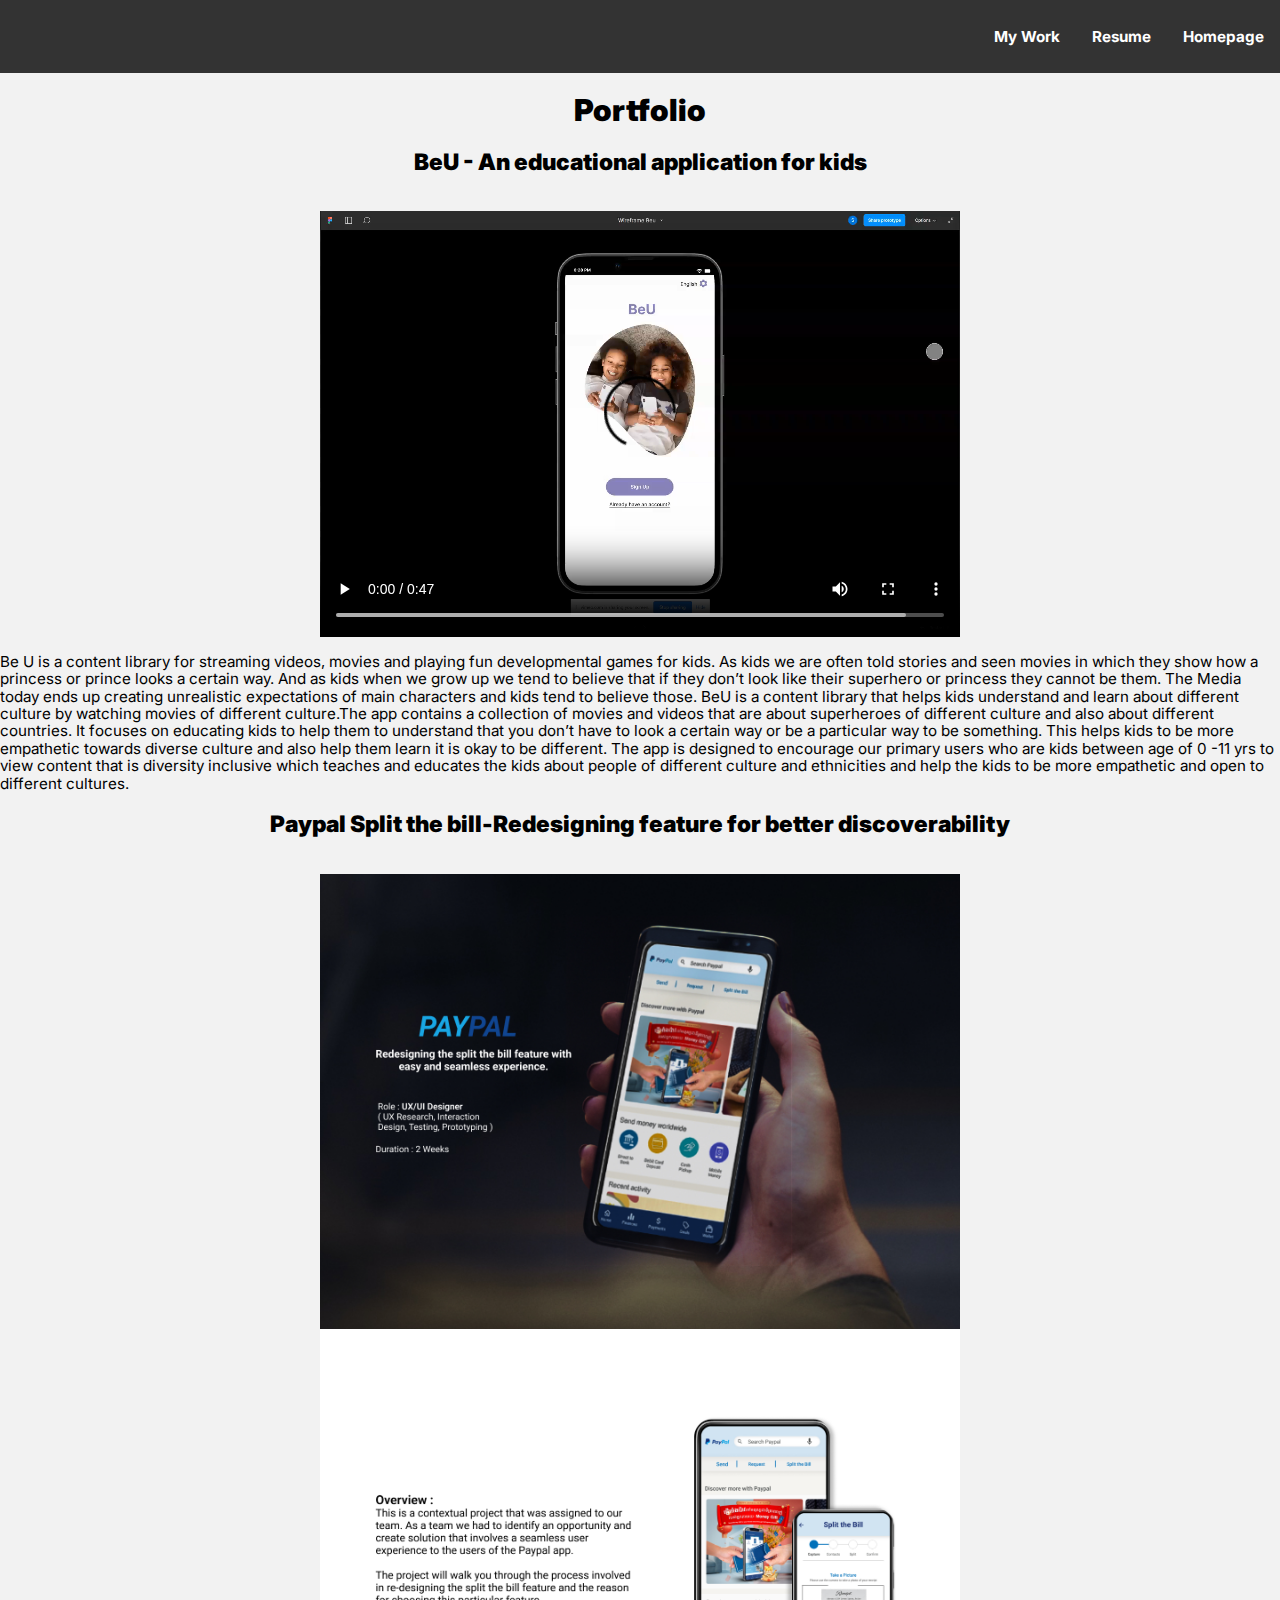
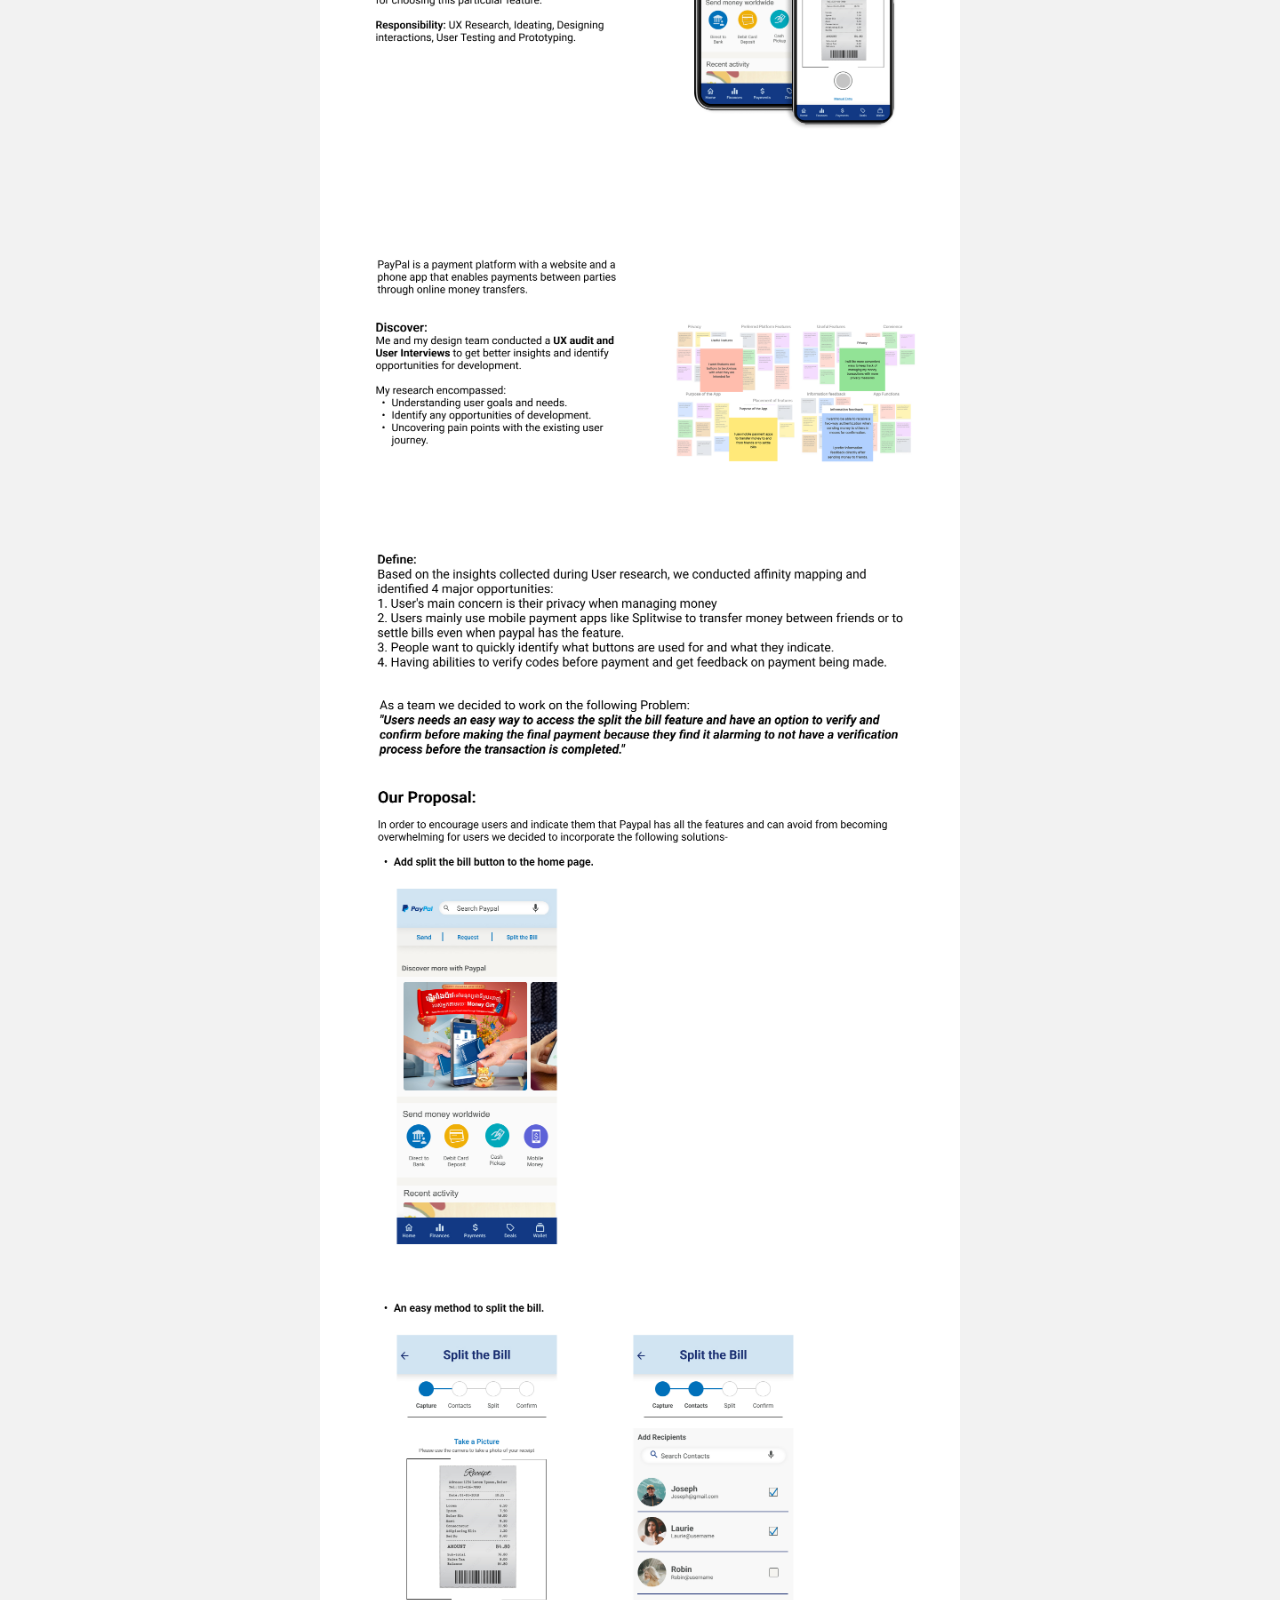
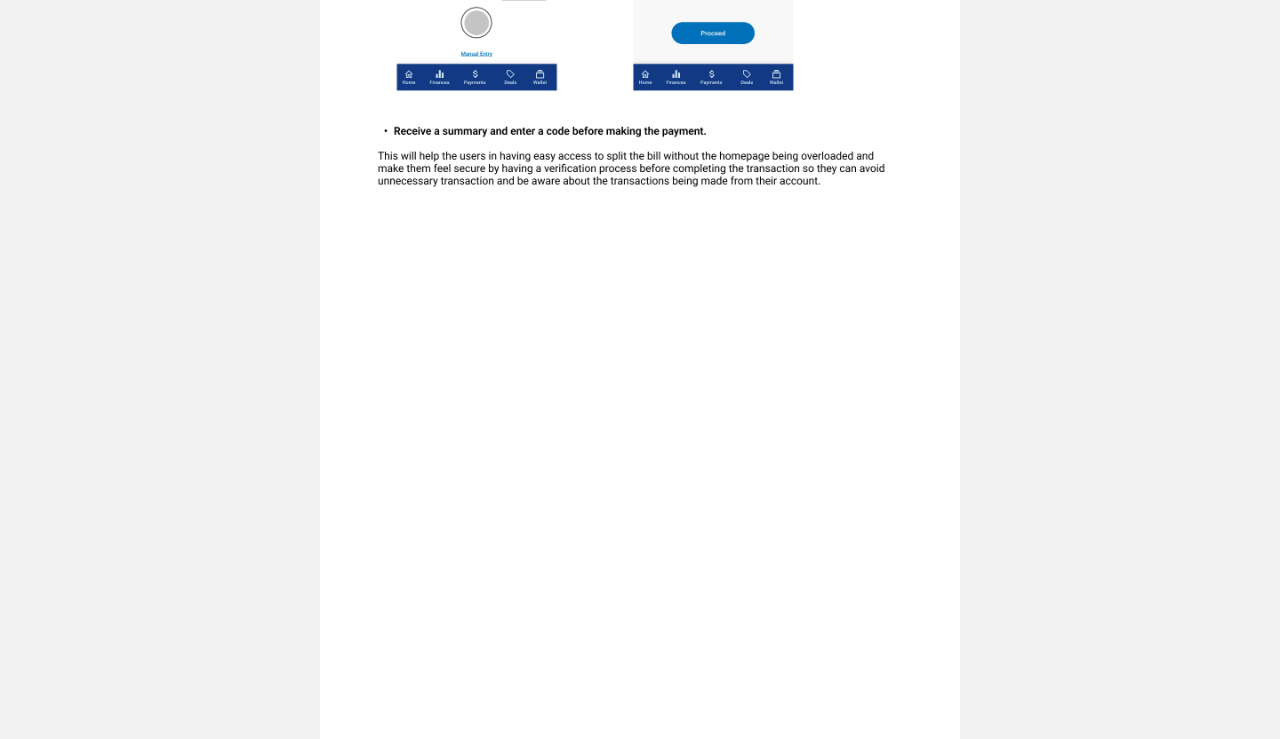
==== mywork03.html @ b975725d "Create mywork03.html" ====
<!DOCTYPE html>
<html lang="en">
<head>
 <meta charset="utf-8">
    <link rel="preconnect" href="https://fonts.googleapis.com">
  <link rel="preconnect" href="https://fonts.gstatic.com" crossorigin>
  <link href="https://fonts.googleapis.com/css2?family=Inter:wght@100;200;300;400;500;600;700&display=swap" rel="stylesheet">
  <link rel="stylesheet" href="css01/stylesheet_portfolio.css">
  <link rel="stylesheet" href="css01/reset.css">
 <title>My Work</title>
</head>
<body>
 <header>
   <nav class="navigation_bar">
    <ul>
	<li class="nav_bar"><a href="index.html">Homepage</a></li>
	<li class="nav_bar"><a href="resume03.html">Resume</a></li>
	<li class="nav_bar"><a href="mywork03.html">My Work</a></li>
	</ul>
   </nav>
  </header>
  <h1 class="portfolio02"><strong>Portfolio</strong></h1> 
  <h2 class="portfolio02"><strong>BeU - An educational application for kids</strong></h2> <br>
  <video src="images_website/video_project01.mp4" controls>
  </video>
  <p>Be U is a content library for streaming videos, movies and playing fun developmental games for kids. 
  As kids we are often told stories and seen movies in which they show how a princess or prince looks a certain way. And as kids when we grow up we tend to believe that if they don’t look like their superhero or princess they cannot be them. The Media today ends up creating unrealistic expectations of main characters and kids tend to believe those.  
 
  BeU is a content library that helps kids understand and learn about different culture by watching movies of different culture.The app contains a collection of movies and videos that are about superheroes of different culture and also about different countries.
  It focuses on educating kids to help them to understand that you don’t have to look a certain way or be a particular way to be something. This helps kids to be more empathetic towards diverse culture and also help them learn it is okay to be different. 
  The app is designed to encourage our primary users who are kids between age of 0 -11 yrs to view content that is diversity inclusive which teaches and educates the kids about people of different culture and ethnicities and help the kids to be more empathetic and open to different cultures.</p>

  <h2 class="portfolio02"><strong>Paypal Split the bill-Redesigning feature for better discoverability</strong></h2> <br>
  <img class="paypal_image" src="images_website/paypal_project.jpg" alt="image">
</body>
</html>
---- css01/stylesheet_portfolio.css ----
.navigation_bar ul {
 list-style-type: none;
 padding: 0;
 margin: 0;
 overflow: hidden;
 background-color: #333333;
}

.nav_bar {
  float: right;
}

.nav_bar a {
  display: block;
  color: white;
  text-align: center;
  padding: 14px 16px;
  text-decoration: none;
  font-family: 'Inter', sans-serif;
  font-weight: bold;
  line-height:45px;
}

.nav_bar a:hover:not(.active) {
  background-color: green;
}

.active {
  background-color:#04AA6D;
}

.resume {
  position: absolute;
  margin-left:10%;
  margin-right:10%;
  padding: 2px;
  width: 70%;
}


.title {
  font-family: 'Inter', sans-serif;
  text-align: left;
  font-size: 130%;
  font-weight:bold;
  color: green;
}

table {
  width: 95%;
  margin: 2%;
  table-layout: fixed;
  font-family: 'Inter', sans-serif;
  text-align: left;
  border-spacing: 0px;
}

body {
 background-color:#f2f2f2;
 font-family:'Inter', sans-serif;
 font-size: 95%;
}
 
.action_statement {
  text-align: center;
  margin:10%;
  top: 80px;
  bottom:80px;
  width:80%;
  color: black;
  font-family: 'Inter', sans-serif;
  font-weight: bold;
}

.About_me {
  font-family: 'Inter', sans-serif;
  font-weight: bold;
  text-align: center;
  left: 100px;
  top:15px;
  font-family: 'Inter', sans-serif;
  font-weight: bold;
}  

.container {
  display: flex;
}

.mywork {
	width: 80%;
}

img {
  max-width: 100%
}


.text {
  font-size: 20px;
  padding-left: 50px;
  padding-right:70px;
  font-family: 'Inter', sans-serif;
  font-size: 90%;
  margin:auto;
  margin-left:auto;
  width:100%;
}

.my_art {
  text-align: center;
  margin-left: 10%;
  margin-right: 10%;
  left: 100px;
  top:15px;
  font-family: 'Inter', sans-serif;
  font-size:90%;
}  
.mandala {
  display: block;
  margin-left: auto;
  margin-right: auto;
  width: 30%;
}

.name {
  font-family: 'Inter', sans-serif;
  font-size:200%;
  text-align: center;
  color: Green;
}

.contact_details {
 font-family: 'Inter', sans-serif;
 font-size:100%;
 text-align: center;
}


video {
  width: 50%;
  height: auto;
  display: block;
  margin: 0 auto;
}

.portfolio02 {
  text-align: center
}

.paypal_image {
  display: block;
  margin-left: auto;
  margin-right: auto;
  width: 50%;
}
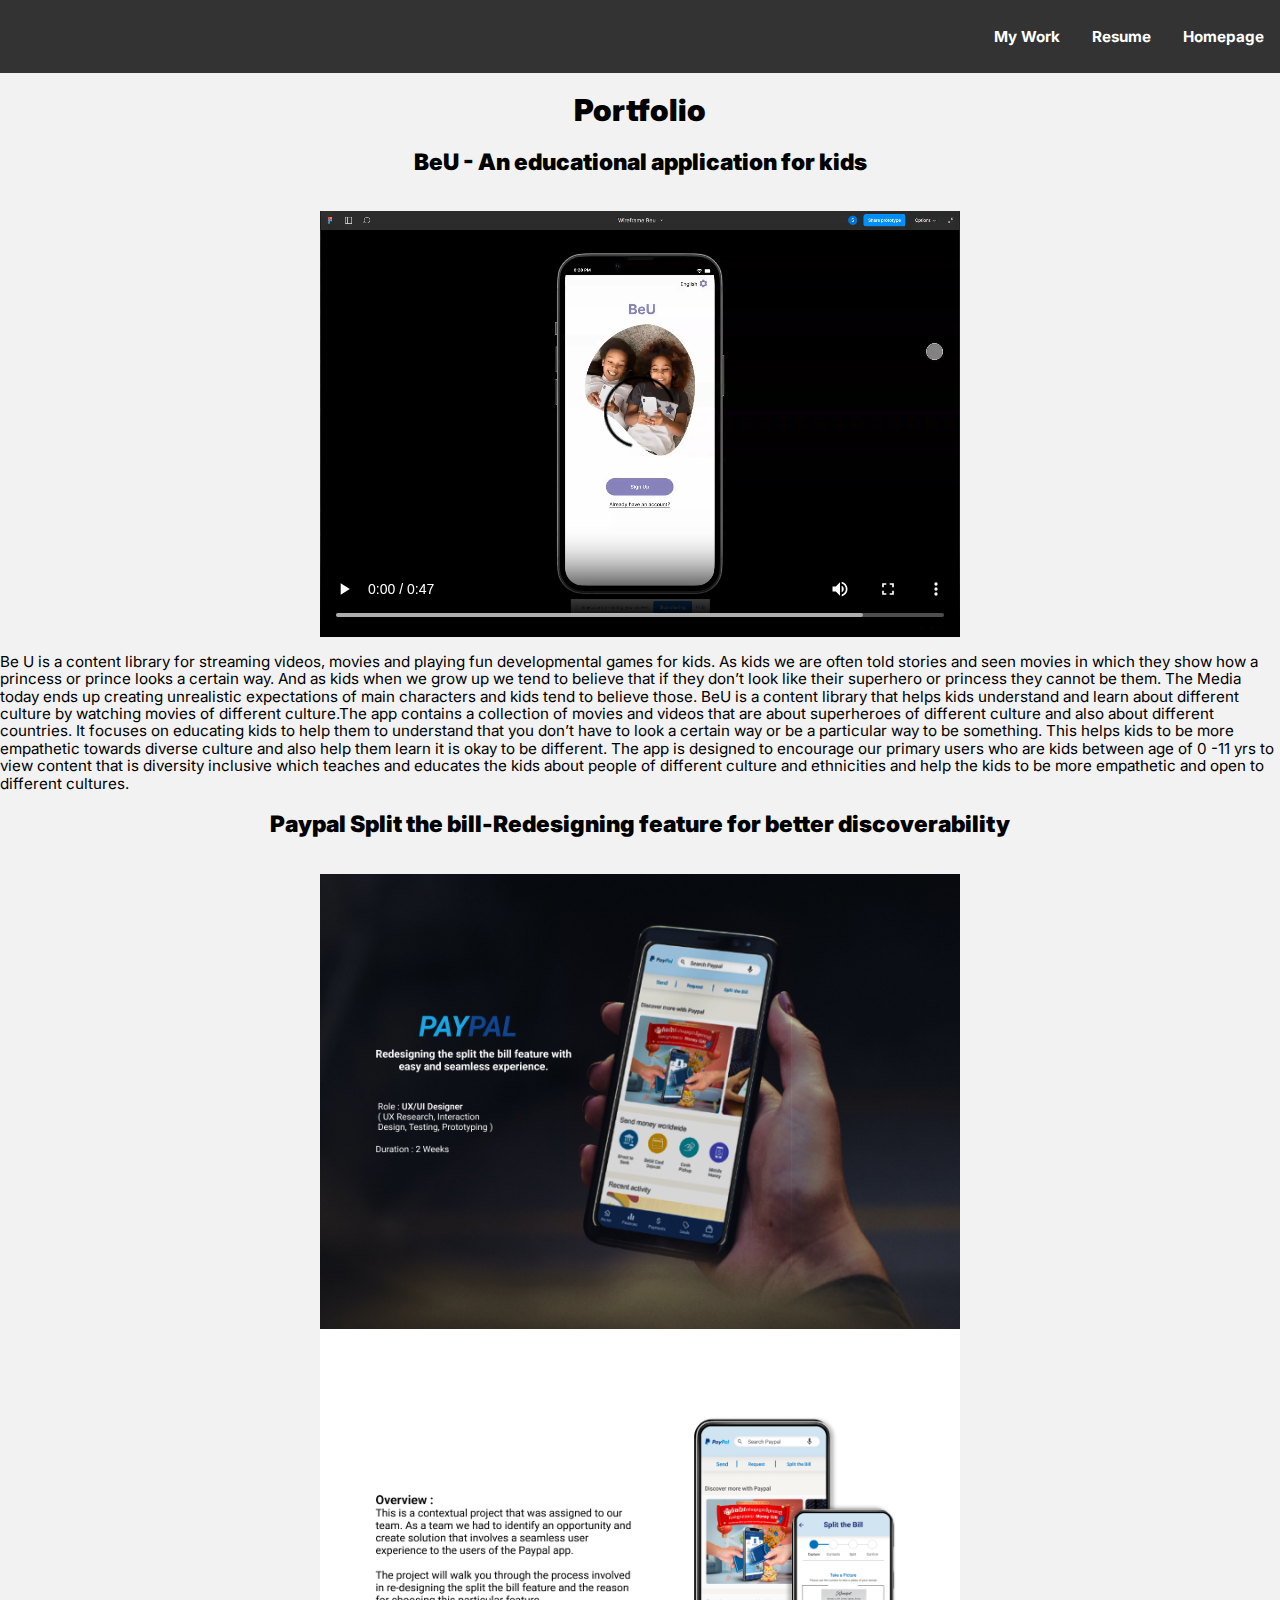
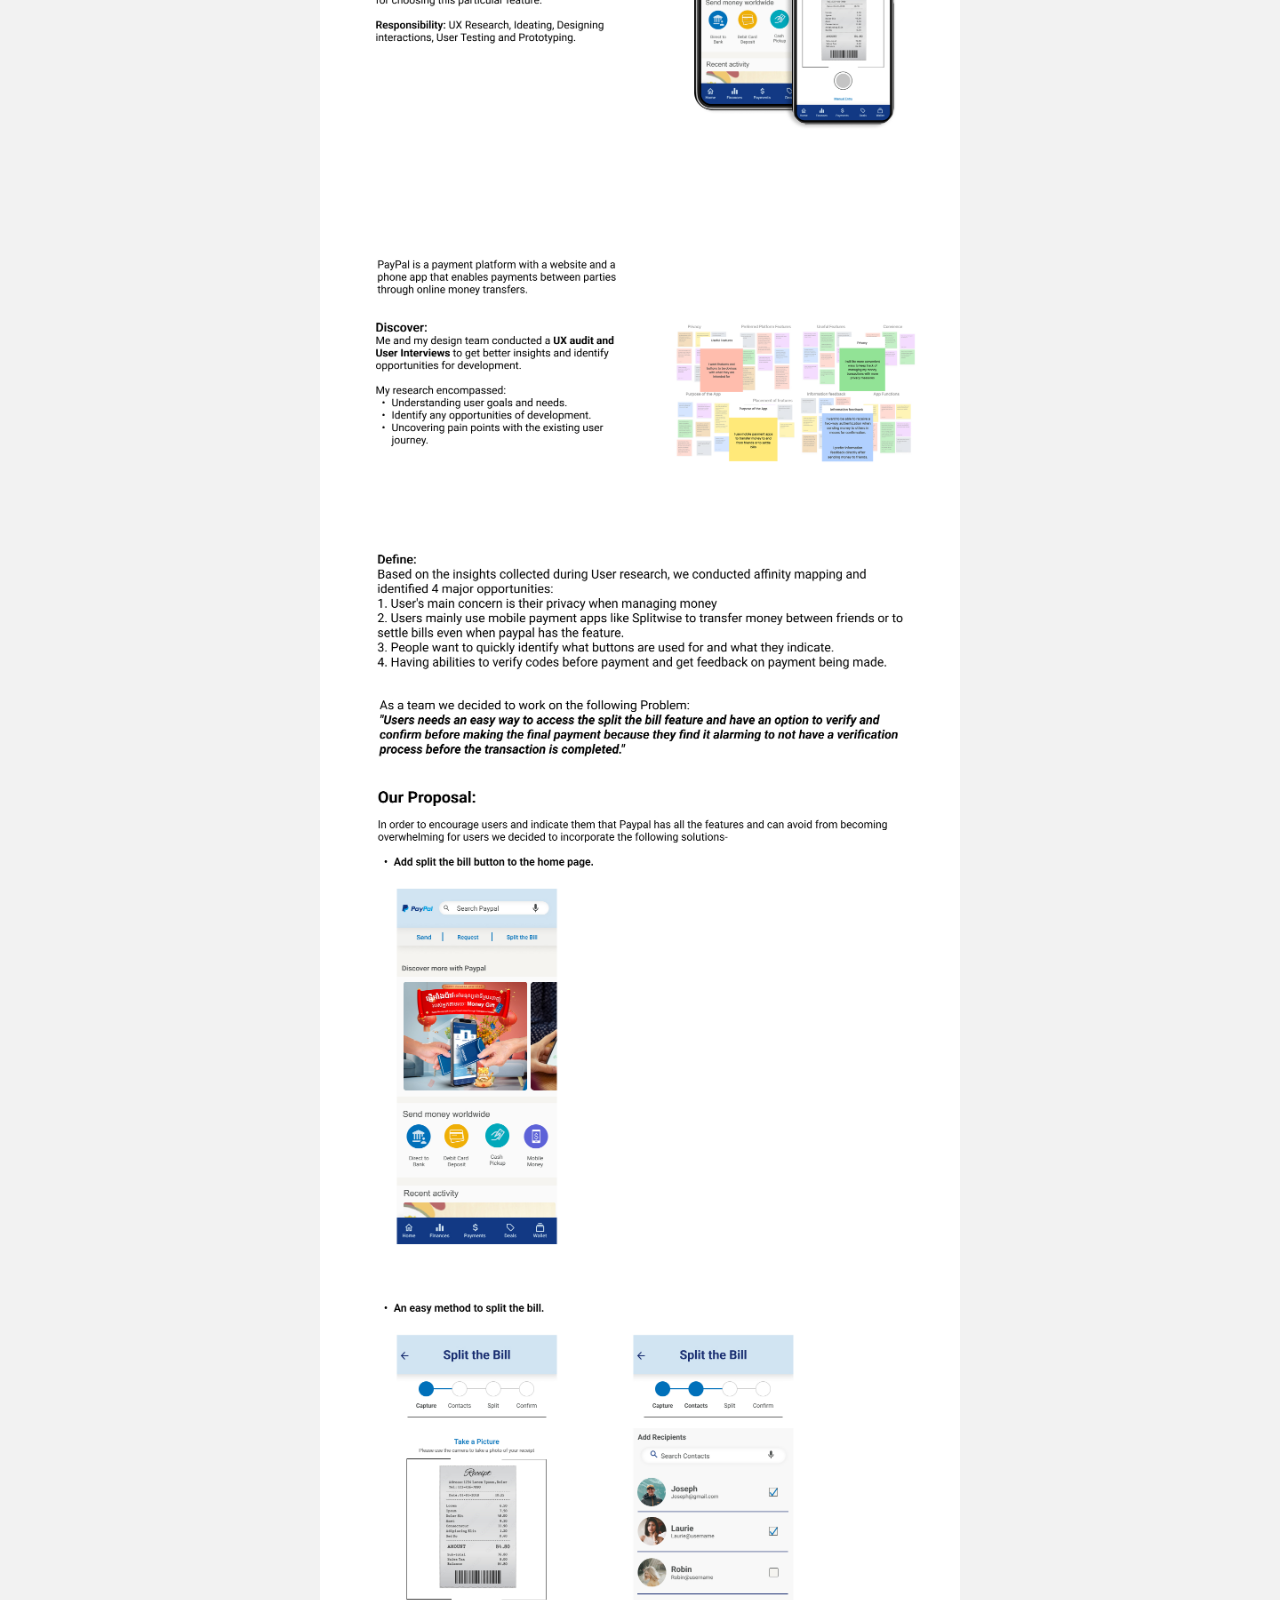
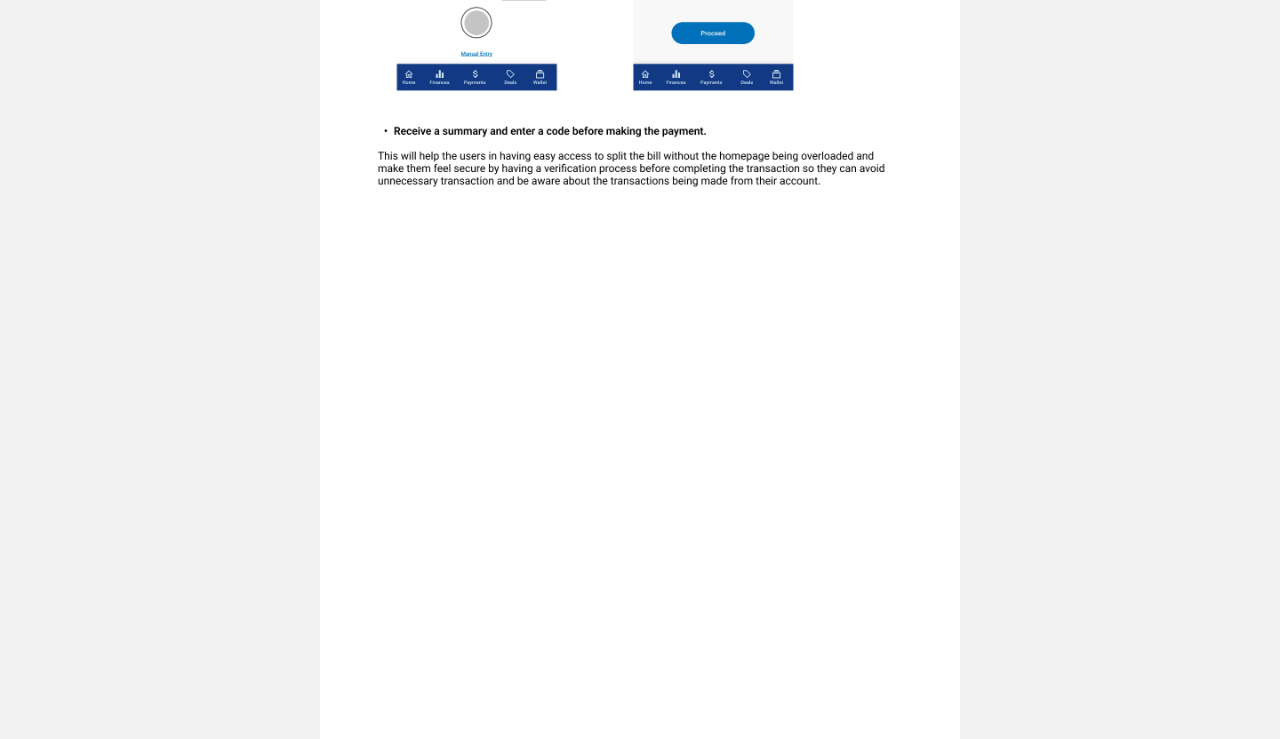
==== commit 6f20bb99: "Update mywork03.html" ====
--- a/mywork03.html
+++ b/mywork03.html
@@ -2,7 +2,7 @@
 <html lang="en">
 <head>
  <meta charset="utf-8">
-    <link rel="preconnect" href="https://fonts.googleapis.com">
+  <link rel="preconnect" href="https://fonts.googleapis.com">
   <link rel="preconnect" href="https://fonts.gstatic.com" crossorigin>
   <link href="https://fonts.googleapis.com/css2?family=Inter:wght@100;200;300;400;500;600;700&display=swap" rel="stylesheet">
   <link rel="stylesheet" href="css01/stylesheet_portfolio.css">
@@ -11,26 +11,26 @@
 </head>
 <body>
  <header>
-   <nav class="navigation_bar">
-    <ul>
-	<li class="nav_bar"><a href="index.html">Homepage</a></li>
-	<li class="nav_bar"><a href="resume03.html">Resume</a></li>
-	<li class="nav_bar"><a href="mywork03.html">My Work</a></li>
-	</ul>
-   </nav>
-  </header>
-  <h1 class="portfolio02"><strong>Portfolio</strong></h1> 
-  <h2 class="portfolio02"><strong>BeU - An educational application for kids</strong></h2> <br>
-  <video src="images_website/video_project01.mp4" controls>
-  </video>
-  <p>Be U is a content library for streaming videos, movies and playing fun developmental games for kids. 
+  <nav class="navigation_bar">
+  <ul>
+  <li class="nav_bar"><a href="index.html">Homepage</a></li>
+  <li class="nav_bar"><a href="resume03.html">Resume</a></li>
+  <li class="nav_bar"><a href="mywork03.html">My Work</a></li> 
+  </ul>
+  </nav>
+ </header>
+<h1 class="portfolio02"><strong>Portfolio</strong></h1> 
+<h2 class="portfolio02"><strong>BeU - An educational application for kids</strong></h2> <br>
+ <video src="images_website/video_project01.mp4" controls>
+ </video>
+ <p>Be U is a content library for streaming videos, movies and playing fun developmental games for kids. 
   As kids we are often told stories and seen movies in which they show how a princess or prince looks a certain way. And as kids when we grow up we tend to believe that if they don’t look like their superhero or princess they cannot be them. The Media today ends up creating unrealistic expectations of main characters and kids tend to believe those.  
  
   BeU is a content library that helps kids understand and learn about different culture by watching movies of different culture.The app contains a collection of movies and videos that are about superheroes of different culture and also about different countries.
   It focuses on educating kids to help them to understand that you don’t have to look a certain way or be a particular way to be something. This helps kids to be more empathetic towards diverse culture and also help them learn it is okay to be different. 
   The app is designed to encourage our primary users who are kids between age of 0 -11 yrs to view content that is diversity inclusive which teaches and educates the kids about people of different culture and ethnicities and help the kids to be more empathetic and open to different cultures.</p>
 
-  <h2 class="portfolio02"><strong>Paypal Split the bill-Redesigning feature for better discoverability</strong></h2> <br>
+<h2 class="portfolio02"><strong>Paypal Split the bill-Redesigning feature for better discoverability</strong></h2> <br>
   <img class="paypal_image" src="images_website/paypal_project.jpg" alt="image">
 </body>
 </html>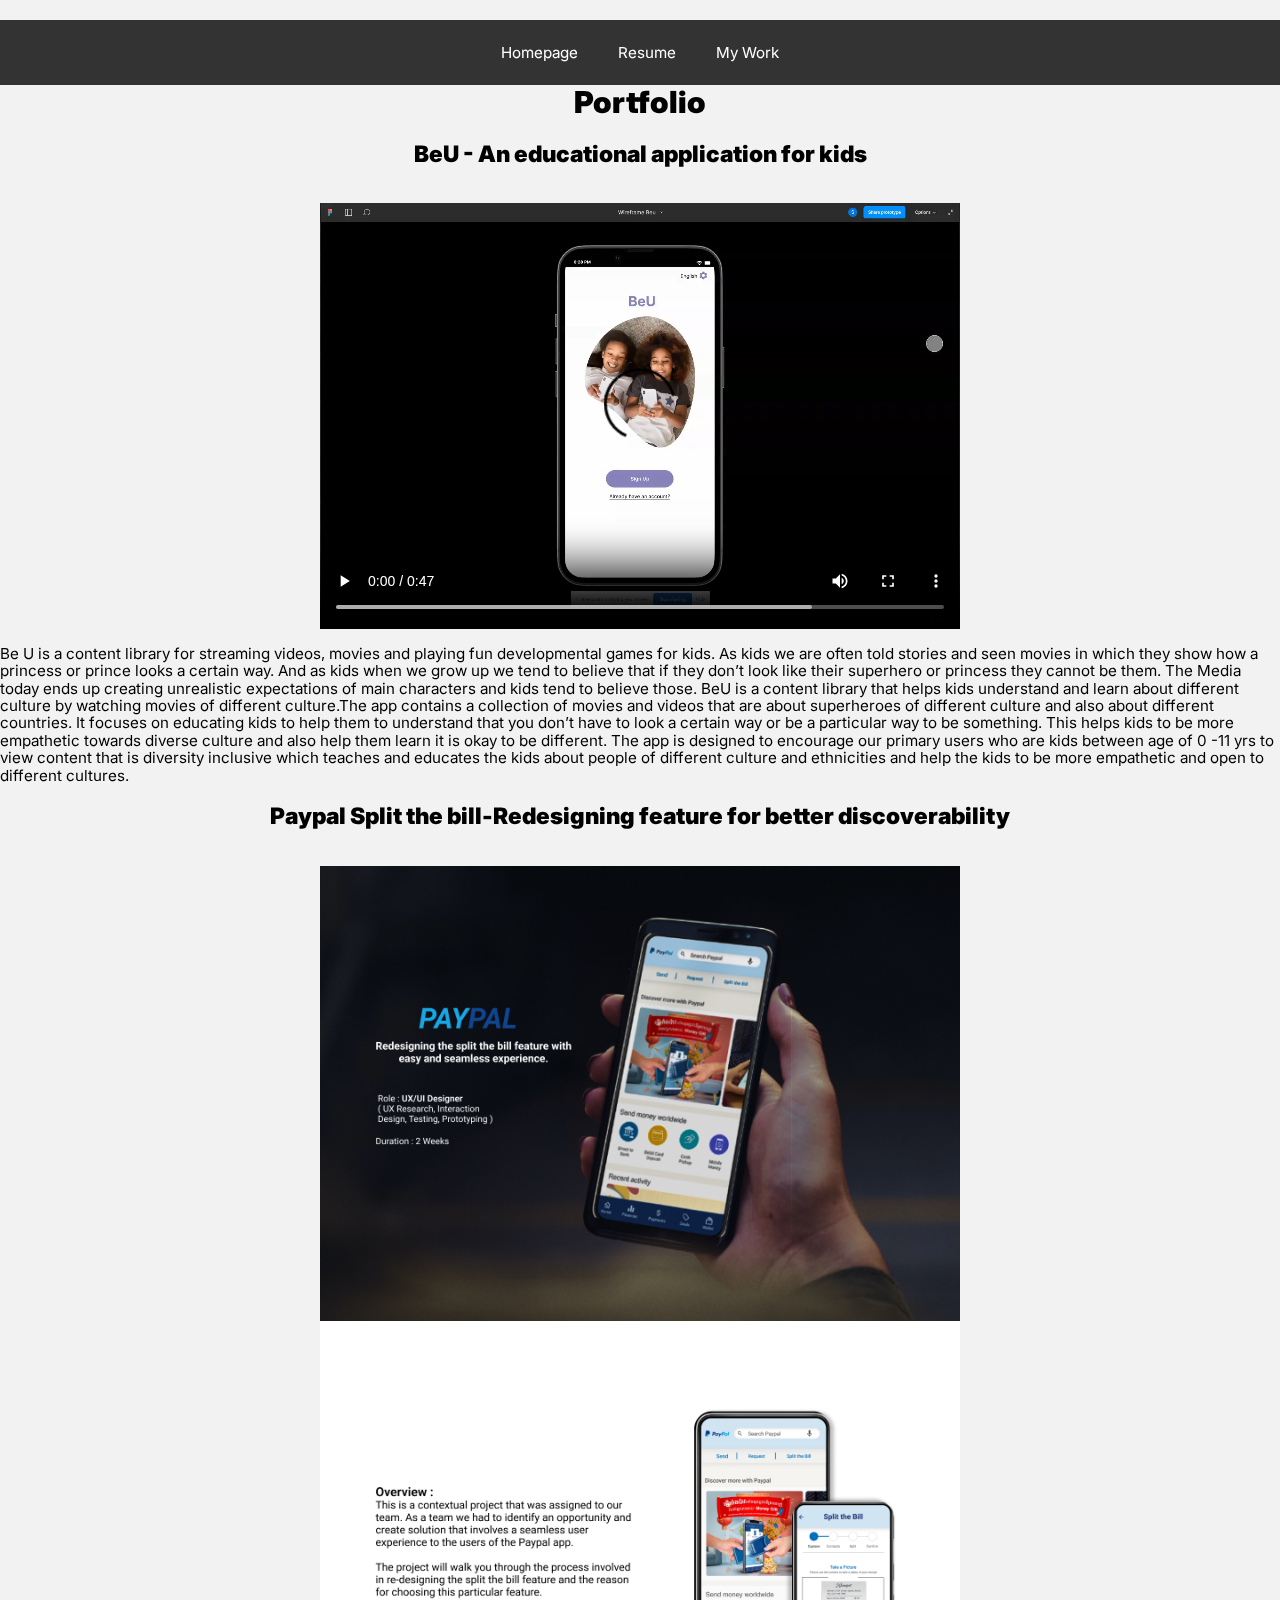
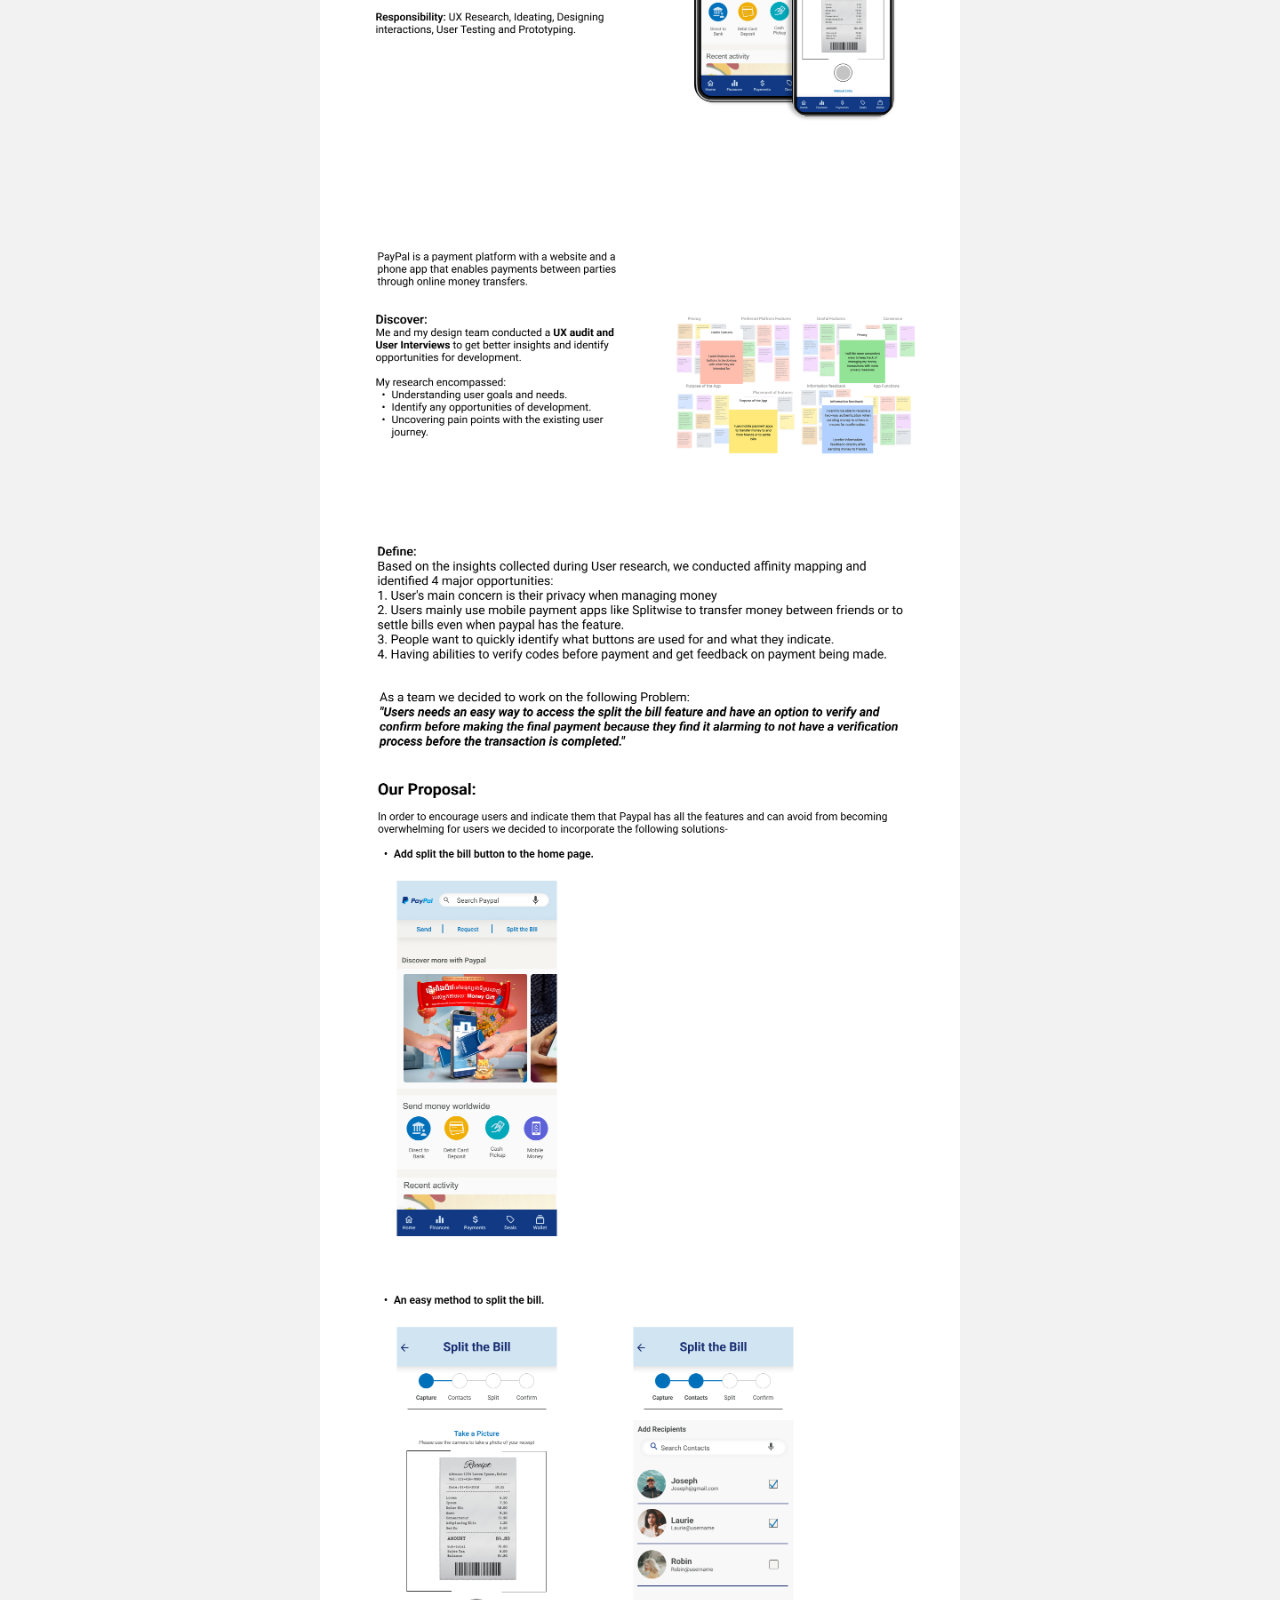
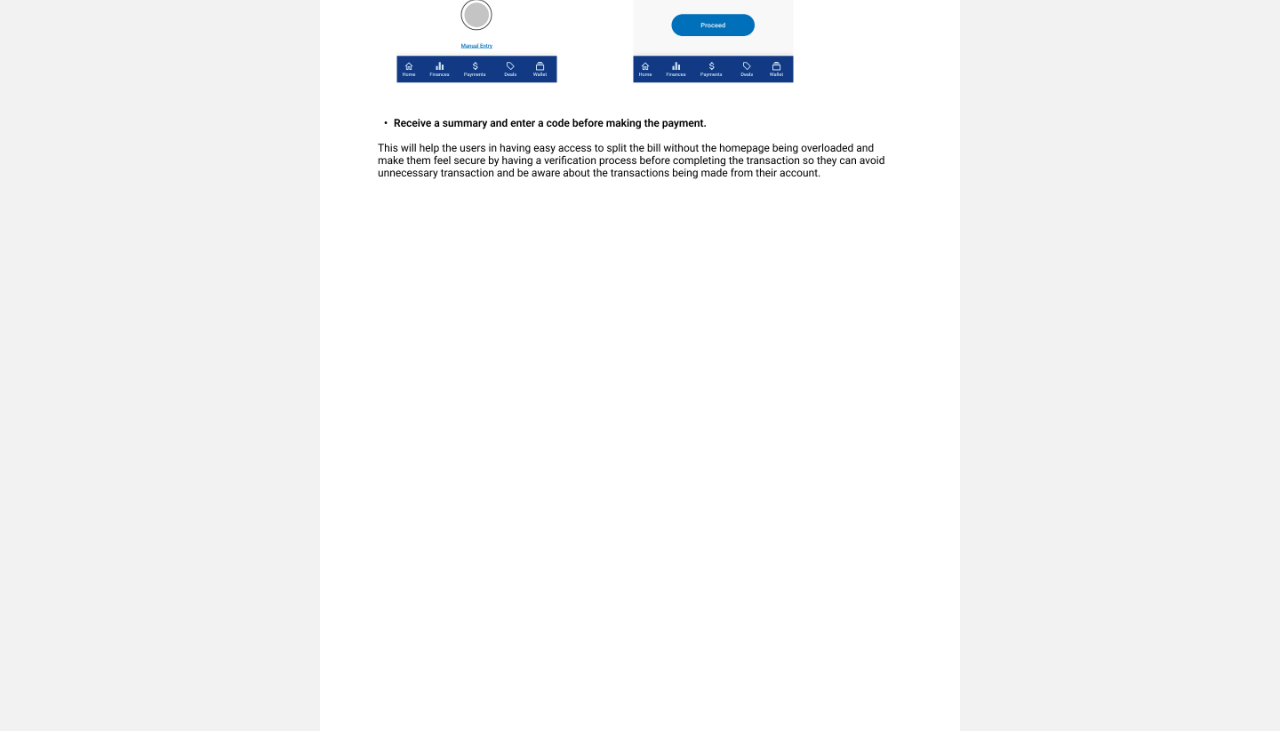
==== commit 9311004b: "resume nav bar" ====
--- a/mywork03.html
+++ b/mywork03.html
@@ -7,17 +7,17 @@
   <link href="https://fonts.googleapis.com/css2?family=Inter:wght@100;200;300;400;500;600;700&display=swap" rel="stylesheet">
   <link rel="stylesheet" href="css01/stylesheet_portfolio.css">
   <link rel="stylesheet" href="css01/reset.css">
- <title>My Work</title>
+ <title>Designs by Shraddha</title>
 </head>
 <body>
  <header>
-  <nav class="navigation_bar">
-  <ul>
-  <li class="nav_bar"><a href="index.html">Homepage</a></li>
-  <li class="nav_bar"><a href="resume03.html">Resume</a></li>
-  <li class="nav_bar"><a href="mywork03.html">My Work</a></li> 
-  </ul>
-  </nav>
+ <nav class="navigation_bar">
+ <ul>
+ <li class="nav_bar"><a href="index.html">Homepage</a></li>
+ <li class="nav_bar"><a href="resume03.html">Resume</a></li>
+ <li class="nav_bar"><a href="mywork03.html">My Work</a></li>
+ </ul>
+ </nav>
  </header>
 <h1 class="portfolio02"><strong>Portfolio</strong></h1> 
 <h2 class="portfolio02"><strong>BeU - An educational application for kids</strong></h2> <br>
--- a/css01/stylesheet_portfolio.css
+++ b/css01/stylesheet_portfolio.css
@@ -1,32 +1,37 @@
-.navigation_bar ul {
- list-style-type: none;
- padding: 0;
- margin: 0;
- overflow: hidden;
- background-color: #333333;
+.navigation_bar {
+  background-color: #333333;
+  overflow: hidden;
+  float: left;
+  width: 100%;
+  position: relative;
+  line-height:45px;
+}
+  
+.navigation_bar ul{  
+  list-style-type: none;
+  margin: 0;
+  padding: 0;
+  position: relative;
+  left: 50%;
+  float: left;
+}
+  
+.navigation_bar ul li{ 
+  float: left;
+  position: relative;
+  right: 50%;
+  display: block;
 }
 
-.nav_bar {
-  float: right;
+.navigation_bar ul li a {
+  display: block;
+  padding: 10px 20px;
+  color: #fff;
+  text-decoration: none;
 }
 
-.nav_bar a {
-  display: block;
-  color: white;
-  text-align: center;
-  padding: 14px 16px;
-  text-decoration: none;
-  font-family: 'Inter', sans-serif;
-  font-weight: bold;
-  line-height:45px;
-}
-
-.nav_bar a:hover:not(.active) {
+.navigation_bar ul li a:hover {
   background-color: green;
-}
-
-.active {
-  background-color:#04AA6D;
 }
 
 .resume {
@@ -63,7 +68,7 @@
  
 .action_statement {
   text-align: center;
-  margin:10%;
+  margin:0 10%;
   top: 80px;
   bottom:80px;
   width:80%;
@@ -123,6 +128,8 @@
 }
 
 .name {
+  position: relative;
+  margin: 10%;
   font-family: 'Inter', sans-serif;
   font-size:200%;
   text-align: center;
